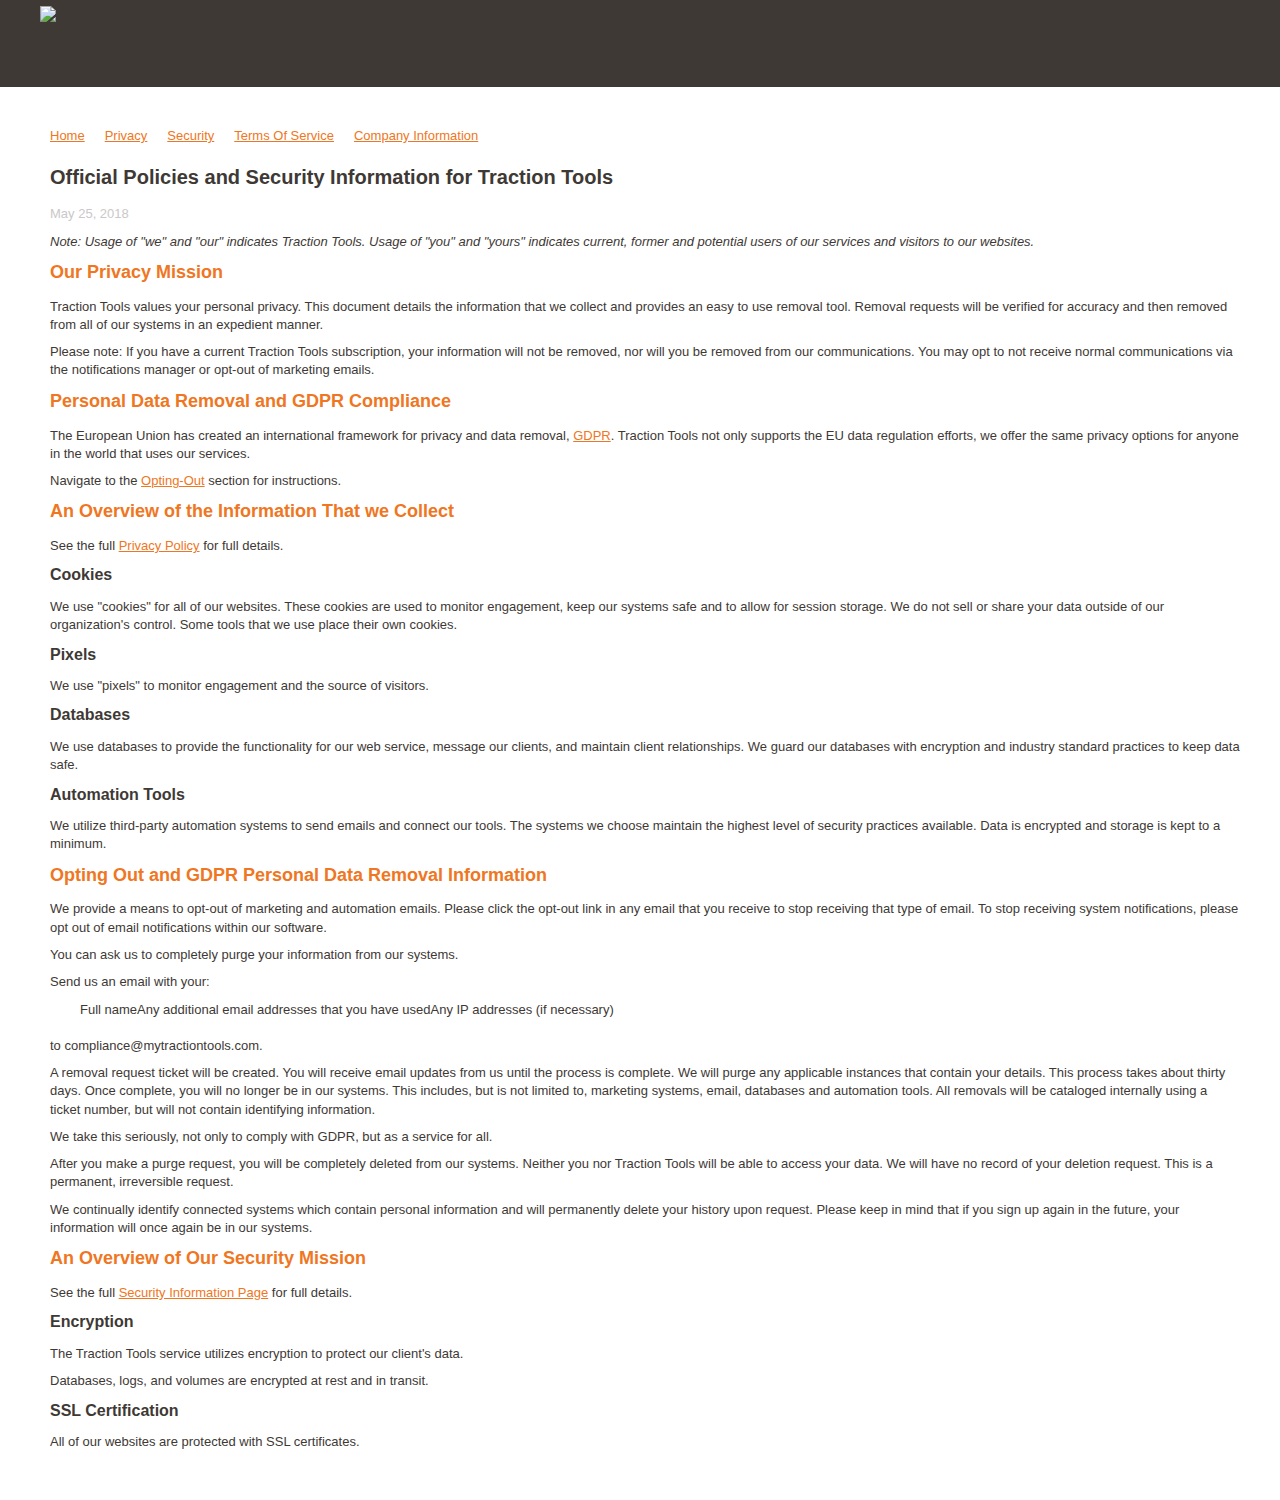
==== index.html @ 6afdb0c3 "Update index.html" ====
<!DOCTYPE html>
<html>
<head>
<meta http-equiv="content-type" content="text/html; charset=UTF-8">
<title>Home - Traction Tools Compliance and Security Information</title>
<link type="text/css" rel="stylesheet" href="/css/styles.css">
</head>
<body>
<div id="top_nav"><img src="/images/traction_tools_logo.png"></div>
<div id="container">
<ul id="top_links">
<li><a href="/">Home</a></li>
<li><a href="/privacy/">Privacy</a></li>
<li><a href="/security/">Security</a></li>
<li><a href="/terms-of-service/">Terms Of Service</a></li>
<li><a href="/company-information/">Company Information</a></li>
</ul>
<h1>Official Policies and Security Information for Traction Tools</h1>
<p class="timestamp">May 25, 2018</p>
<p class="note">Note: Usage of "we" and "our" indicates Traction Tools. Usage of "you" and "yours" indicates current, former and potential users of our services and visitors to our websites. </p>
<h2>Our Privacy Mission</h2>
<p>Traction Tools values your personal privacy. This document details the information that we collect and provides an easy to use removal tool. Removal requests will be verified for accuracy and then removed from all of our systems in an expedient manner.</p><p>Please note: If you have a current Traction Tools subscription, your information will not be removed, nor will you be removed from our communications. You may opt to not receive normal communications via the notifications manager or opt-out of marketing emails.</p>
<h2>Personal Data Removal and GDPR Compliance</h2>
<p>The European Union has created an international framework for privacy and data removal, <a href="https://www.google.com/url?q=https://ec.europa.eu/commission/priorities/justice-and-fundamental-rights/data-protection/2018-reform-eu-data-protection-rules_en&sa=D&ust=1527276572361000&usg=AFQjCNFVT3lu9X3oRnA5ymGhKpw7QJFwhw" target="_blank">GDPR</a>. Traction Tools not only supports the EU data regulation efforts, we offer the same privacy options for anyone in the world that uses our services.</p>
<p>Navigate to the <a href="#optout">Opting-Out</a> section for instructions.</p>
<h2>An Overview of the Information That we Collect</h2>
<p>See the full <a href="/privacy/">Privacy Policy</a> for full details.</p>
<h3>Cookies</h3>
<p>We use "cookies" for all of our websites. These cookies are used to monitor engagement, keep our systems safe and to allow for session storage. We do not sell or share your data outside of our organization's control. Some tools that we use place their own cookies.</p>
<h3>Pixels</h3>
<p>We use "pixels" to monitor engagement and the source of visitors.</p>
<h3>Databases</h3>
<p>We use databases to provide the functionality for our web service, message our clients, and maintain client relationships. We guard our databases with encryption and industry standard practices to keep data safe.</p>
<h3>Automation Tools</h3>
<p>We utilize third-party automation systems to send emails and connect our tools. The systems we choose maintain the highest level of security practices available. Data is encrypted and storage is kept to a minimum.</p>
<h2><a name="optout"></a>Opting Out and GDPR Personal Data Removal Information</h2>
<p>We provide a means to opt-out of marketing and automation emails. Please click the opt-out link in any email that you receive to stop receiving that type of email. To stop receiving system notifications, please opt out of email notifications within our software.</p>
<p>You can ask us to completely purge your information from our systems.</p>
<p>Send us an email with your:</p>
<ol>
<li>Full name</li>
<li>Any additional email addresses that you have used</li>
<li>Any IP addresses (if necessary)</li>
</ol>
<p>to compliance@mytractiontools.com.</p>
<p>A removal request ticket will be created. You will receive email updates from us until the process is complete. We will purge any applicable instances that contain your details. This process takes about thirty days. Once complete, you will no longer be in our systems. This includes, but is not limited to, marketing systems, email, databases and automation tools. All removals will be cataloged internally using a ticket number, but will not contain identifying information.</p>
<p>We take this seriously, not only to comply with GDPR, but as a service for all.</p>
<p>After you make a purge request, you will be completely deleted from our systems. Neither you nor Traction Tools will be able to access your data. We will have no record of your deletion request. This is a permanent, irreversible request.</p>
<p>We continually identify connected systems which contain personal information and will permanently delete your history upon request. Please keep in mind that if you sign up again in the future, your information will once again be in our systems.</p>
<h2>An Overview of Our Security Mission</h2>
<p>See the full <a href="/security/">Security Information Page</a> for full details.</p>
<h3>Encryption</h3>
<p>The Traction Tools service utilizes encryption to protect our client's data.</p>
<p>Databases, logs, and volumes are encrypted at rest and in transit.</p>
<h3>SSL Certification</h3>
<p>All of our websites are protected with SSL certificates.<p>
<p></p>
<p></p>
<p></p>
<p></p>
<p></p>
<p></p>
<p></p>
<p></p>
<p></p>
<p></p>
</div>
</body>
</html>
---- css/styles.css ----
* { padding: 0; margin: 0; border: 0; font-family: arial,helvetica, sans-serif;}
#container {float: left; padding:40px 40px 40px 50px; width: auto; max-width:100%; margin: 0 auto 0 auto;}
#top_nav {float: left; height:75px; width: 100%; margin: 0 auto 0 auto; padding:6px 6px 6px 40px; background-color: #3E3935;}
#top_links {font-size: 13px;float: left; width:100%;list-style: none;margin: 0 auto 0 auto; padding:0 0 1.4em 0; line-height: 1.4em;}
#top_links li {float: left;margin:0 20px 0 0;}
ol {color:#3E3935;font-size: 13px;float: left; width:100%;list-style: none;margin: 0 auto 0 30px; padding:0 0 1.4em 0; line-height: 1.4em;}
ol li {float: left;}
p {color:#3E3935; font-size: 13px; line-height: 1.4em;margin: 0 0 .7em 0;}
p.timestamp {color: #CAC8C8;}
p.note {font-style: italic;}
a {color: #EF7622;display: inline-block;}
a:hover {color:#3E3935;}
h1 {color:#3E3935;font-size: 20px; font-weight:bold;line-height: 1.4em; margin: 0 0 .7em 0;}
h2 {color:#EF7622; font-size: 18px; font-weight:bold;line-height: 1.4em;margin: 0 0 .7em 0;}
h3 {color:#3E3935; font-size: 16px; font-weight:bold;line-height: 1.4em;margin: 0 0 .7em 0;}
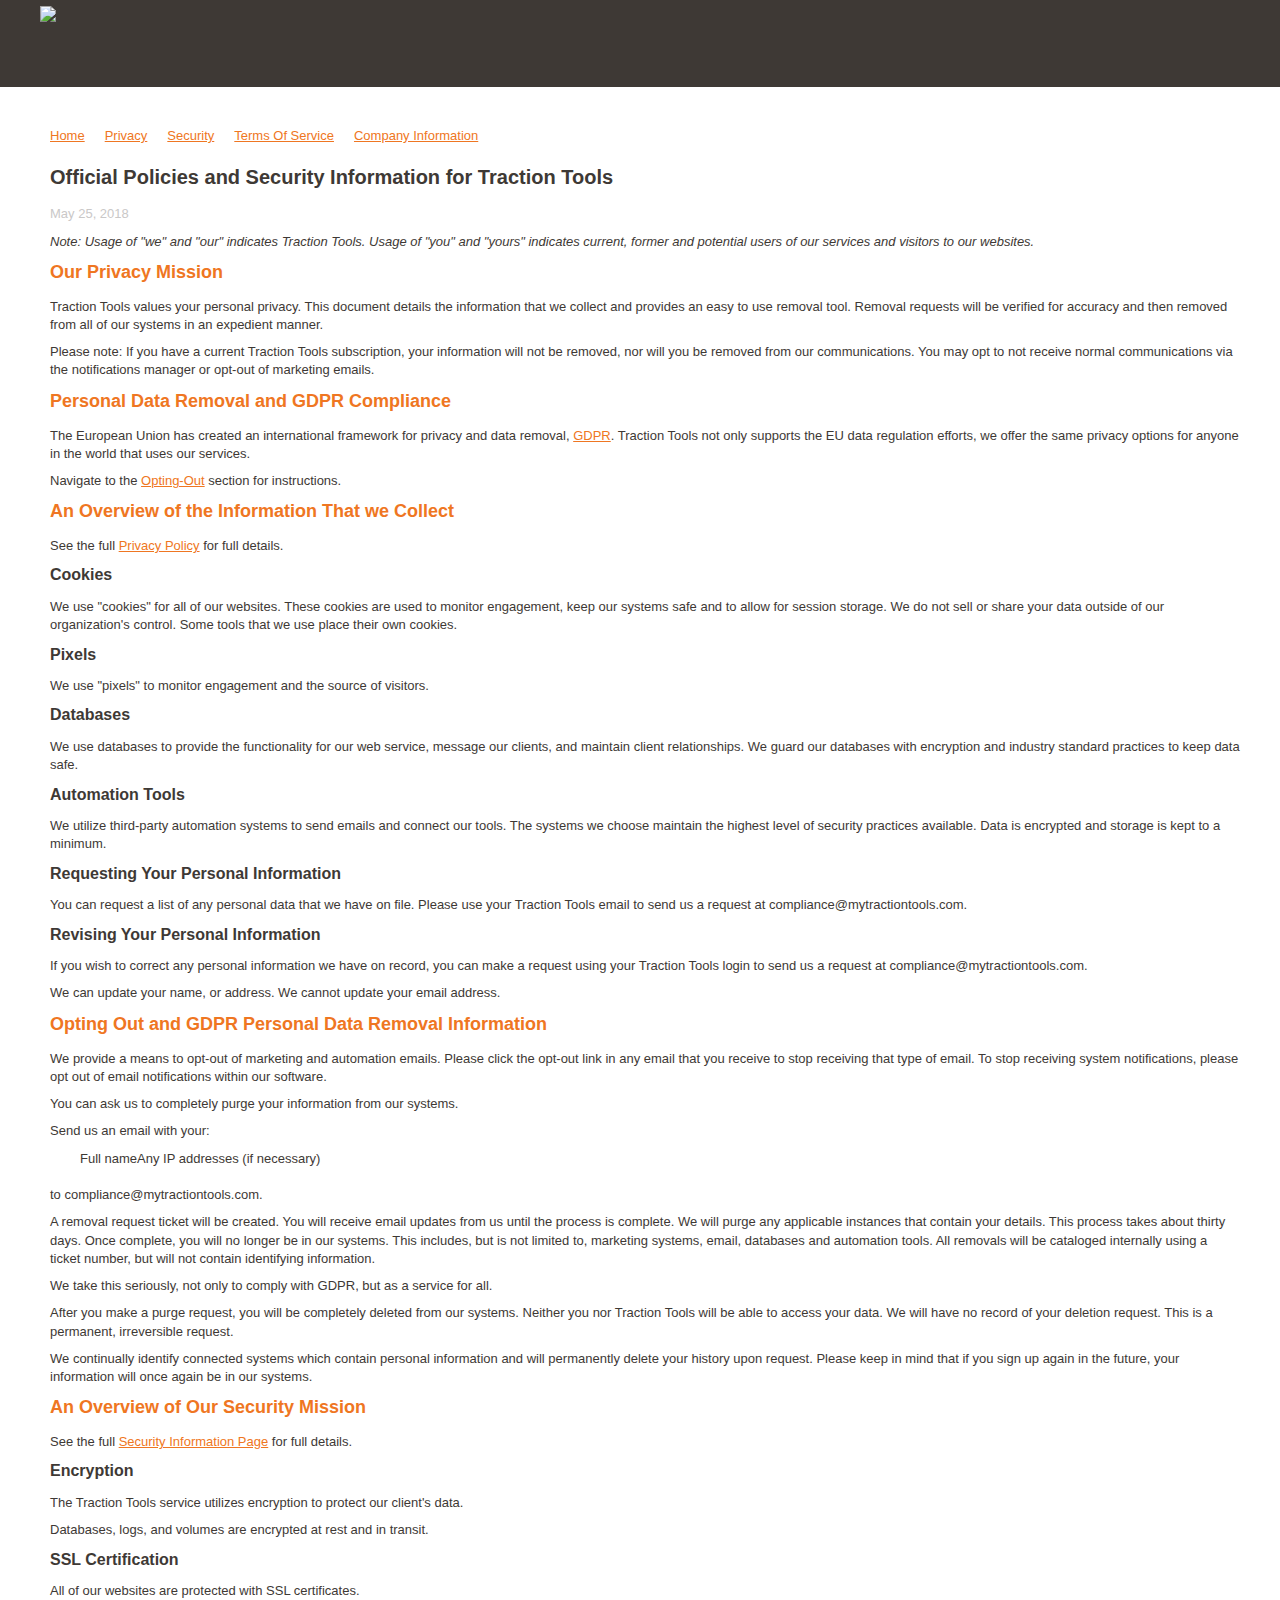
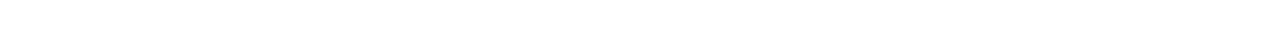
==== commit 28480db0: "Update index.html" ====
--- a/index.html
+++ b/index.html
@@ -21,7 +21,7 @@
 <h2>Our Privacy Mission</h2>
 <p>Traction Tools values your personal privacy. This document details the information that we collect and provides an easy to use removal tool. Removal requests will be verified for accuracy and then removed from all of our systems in an expedient manner.</p><p>Please note: If you have a current Traction Tools subscription, your information will not be removed, nor will you be removed from our communications. You may opt to not receive normal communications via the notifications manager or opt-out of marketing emails.</p>
 <h2>Personal Data Removal and GDPR Compliance</h2>
-<p>The European Union has created an international framework for privacy and data removal, <a href="https://www.google.com/url?q=https://ec.europa.eu/commission/priorities/justice-and-fundamental-rights/data-protection/2018-reform-eu-data-protection-rules_en&sa=D&ust=1527276572361000&usg=AFQjCNFVT3lu9X3oRnA5ymGhKpw7QJFwhw" target="_blank">GDPR</a>. Traction Tools not only supports the EU data regulation efforts, we offer the same privacy options for anyone in the world that uses our services.</p>
+<p>The European Union has created an international framework for privacy and data removal, <a href="https://ec.europa.eu/commission/priorities/justice-and-fundamental-rights/data-protection/2018-reform-eu-data-protection-rules_en&sa=D&ust=1527276572361000&usg=AFQjCNFVT3lu9X3oRnA5ymGhKpw7QJFwhw" target="_blank">GDPR</a>. Traction Tools not only supports the EU data regulation efforts, we offer the same privacy options for anyone in the world that uses our services.</p>
 <p>Navigate to the <a href="#optout">Opting-Out</a> section for instructions.</p>
 <h2>An Overview of the Information That we Collect</h2>
 <p>See the full <a href="/privacy/">Privacy Policy</a> for full details.</p>
@@ -33,13 +33,17 @@
 <p>We use databases to provide the functionality for our web service, message our clients, and maintain client relationships. We guard our databases with encryption and industry standard practices to keep data safe.</p>
 <h3>Automation Tools</h3>
 <p>We utilize third-party automation systems to send emails and connect our tools. The systems we choose maintain the highest level of security practices available. Data is encrypted and storage is kept to a minimum.</p>
+<h3>Requesting Your Personal Information</h3>
+<p>You can request a list of any personal data that we have on file. Please use your Traction Tools email to send us a request at compliance@mytractiontools.com.</p>
+<h3>Revising Your Personal Information</h3>
+<p>If you wish to correct any personal information we have on record, you can make a request using your Traction Tools login to send us a request at compliance@mytractiontools.com.</p>
+<p>We can update your name, or address. We cannot update your email address.</p>
 <h2><a name="optout"></a>Opting Out and GDPR Personal Data Removal Information</h2>
 <p>We provide a means to opt-out of marketing and automation emails. Please click the opt-out link in any email that you receive to stop receiving that type of email. To stop receiving system notifications, please opt out of email notifications within our software.</p>
 <p>You can ask us to completely purge your information from our systems.</p>
 <p>Send us an email with your:</p>
 <ol>
 <li>Full name</li>
-<li>Any additional email addresses that you have used</li>
 <li>Any IP addresses (if necessary)</li>
 </ol>
 <p>to compliance@mytractiontools.com.</p>
@@ -64,6 +68,16 @@
 <p></p>
 <p></p>
 <p></p>
+<p></p>
+<p></p>
+<p></p>
+<p></p>
+<p></p>
+<p></p>
+<p></p>
+<p></p>
+<p></p>
+<p></p>
 </div>
 </body>
 </html>
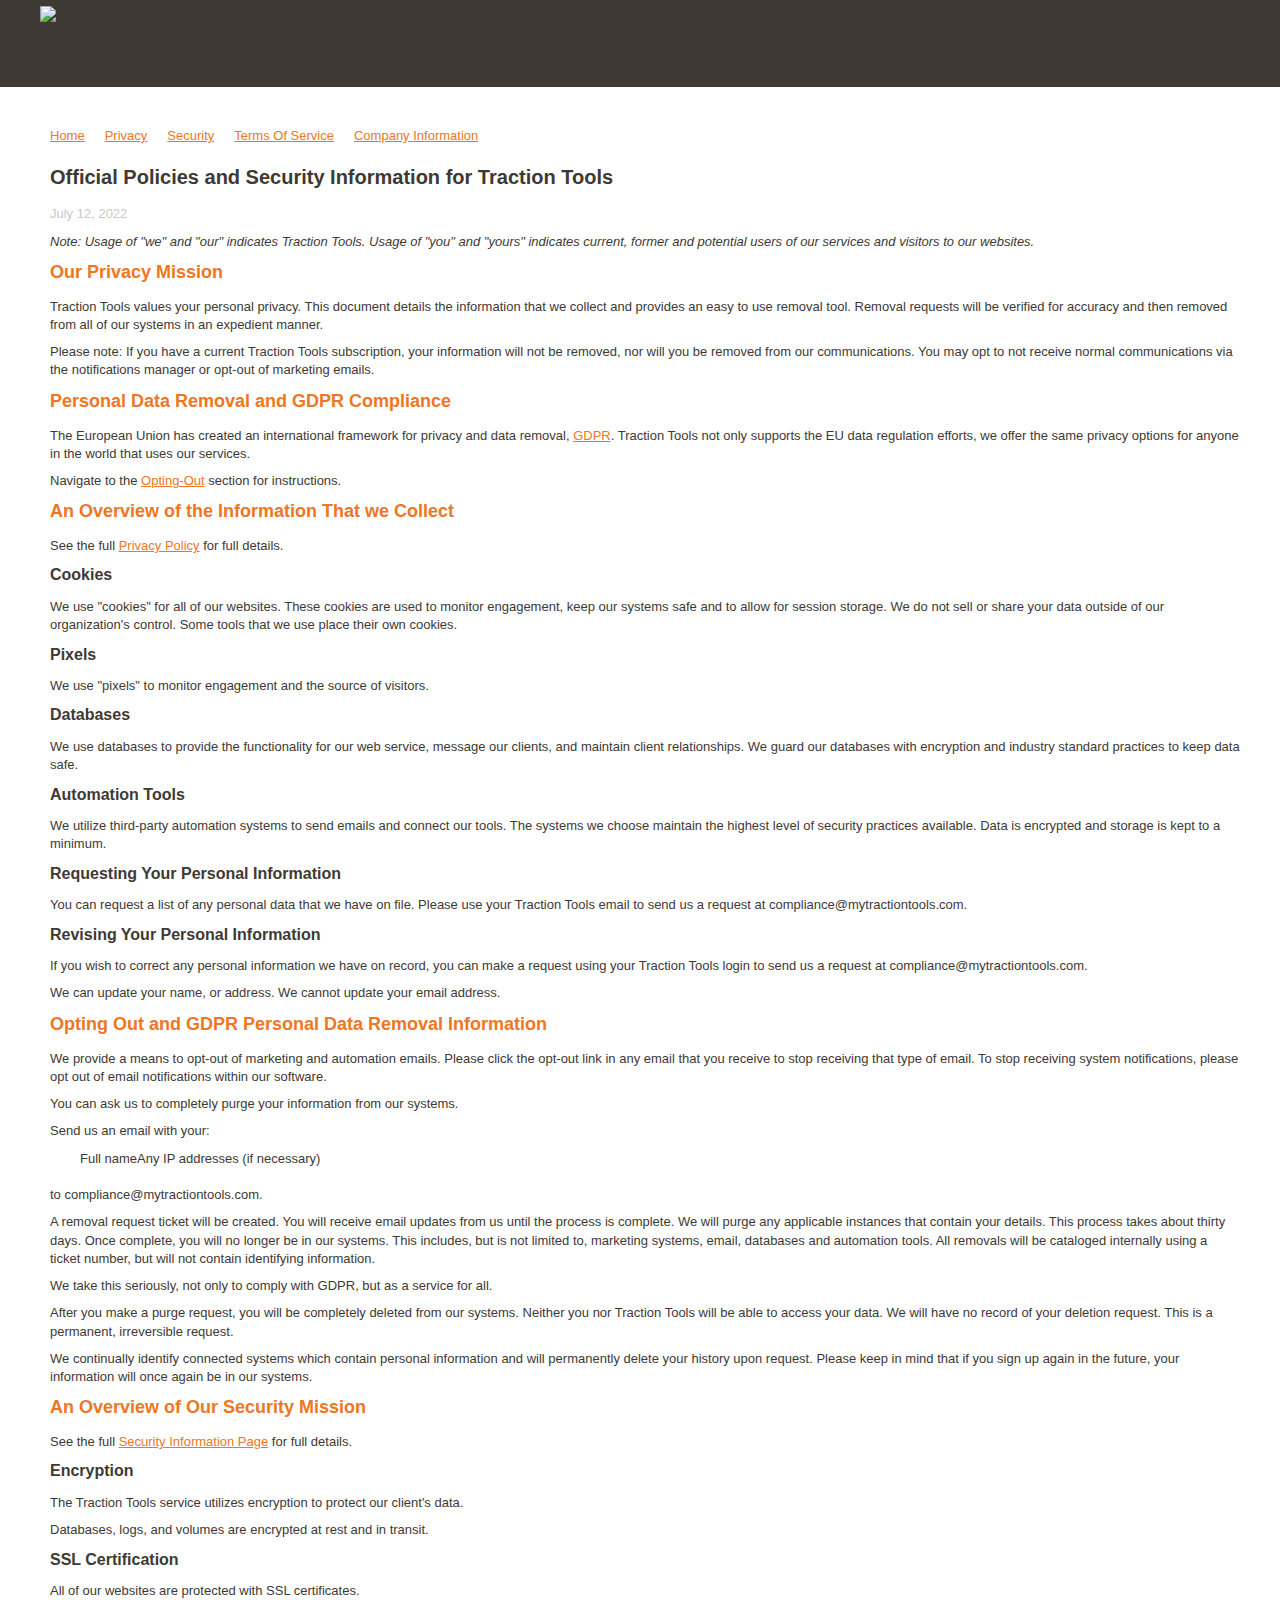
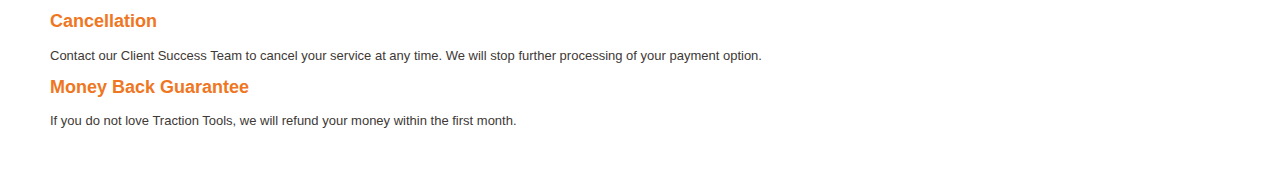
==== commit 3c462b1e: "Update index.html" ====
--- a/index.html
+++ b/index.html
@@ -16,7 +16,7 @@
 <li><a href="/company-information/">Company Information</a></li>
 </ul>
 <h1>Official Policies and Security Information for Traction Tools</h1>
-<p class="timestamp">May 25, 2018</p>
+<p class="timestamp">July 12, 2022</p>
 <p class="note">Note: Usage of "we" and "our" indicates Traction Tools. Usage of "you" and "yours" indicates current, former and potential users of our services and visitors to our websites. </p>
 <h2>Our Privacy Mission</h2>
 <p>Traction Tools values your personal privacy. This document details the information that we collect and provides an easy to use removal tool. Removal requests will be verified for accuracy and then removed from all of our systems in an expedient manner.</p><p>Please note: If you have a current Traction Tools subscription, your information will not be removed, nor will you be removed from our communications. You may opt to not receive normal communications via the notifications manager or opt-out of marketing emails.</p>
@@ -58,10 +58,10 @@
 <p>Databases, logs, and volumes are encrypted at rest and in transit.</p>
 <h3>SSL Certification</h3>
 <p>All of our websites are protected with SSL certificates.<p>
-<p></p>
-<p></p>
-<p></p>
-<p></p>
+<h2>Cancellation</h2>
+<p>Contact our Client Success Team to cancel your service at any time. We will stop further processing of your payment option.</p>
+<h2>Money Back Guarantee</h2>
+<p>If you do not love Traction Tools, we will refund your money within the first month.</p>
 <p></p>
 <p></p>
 <p></p>
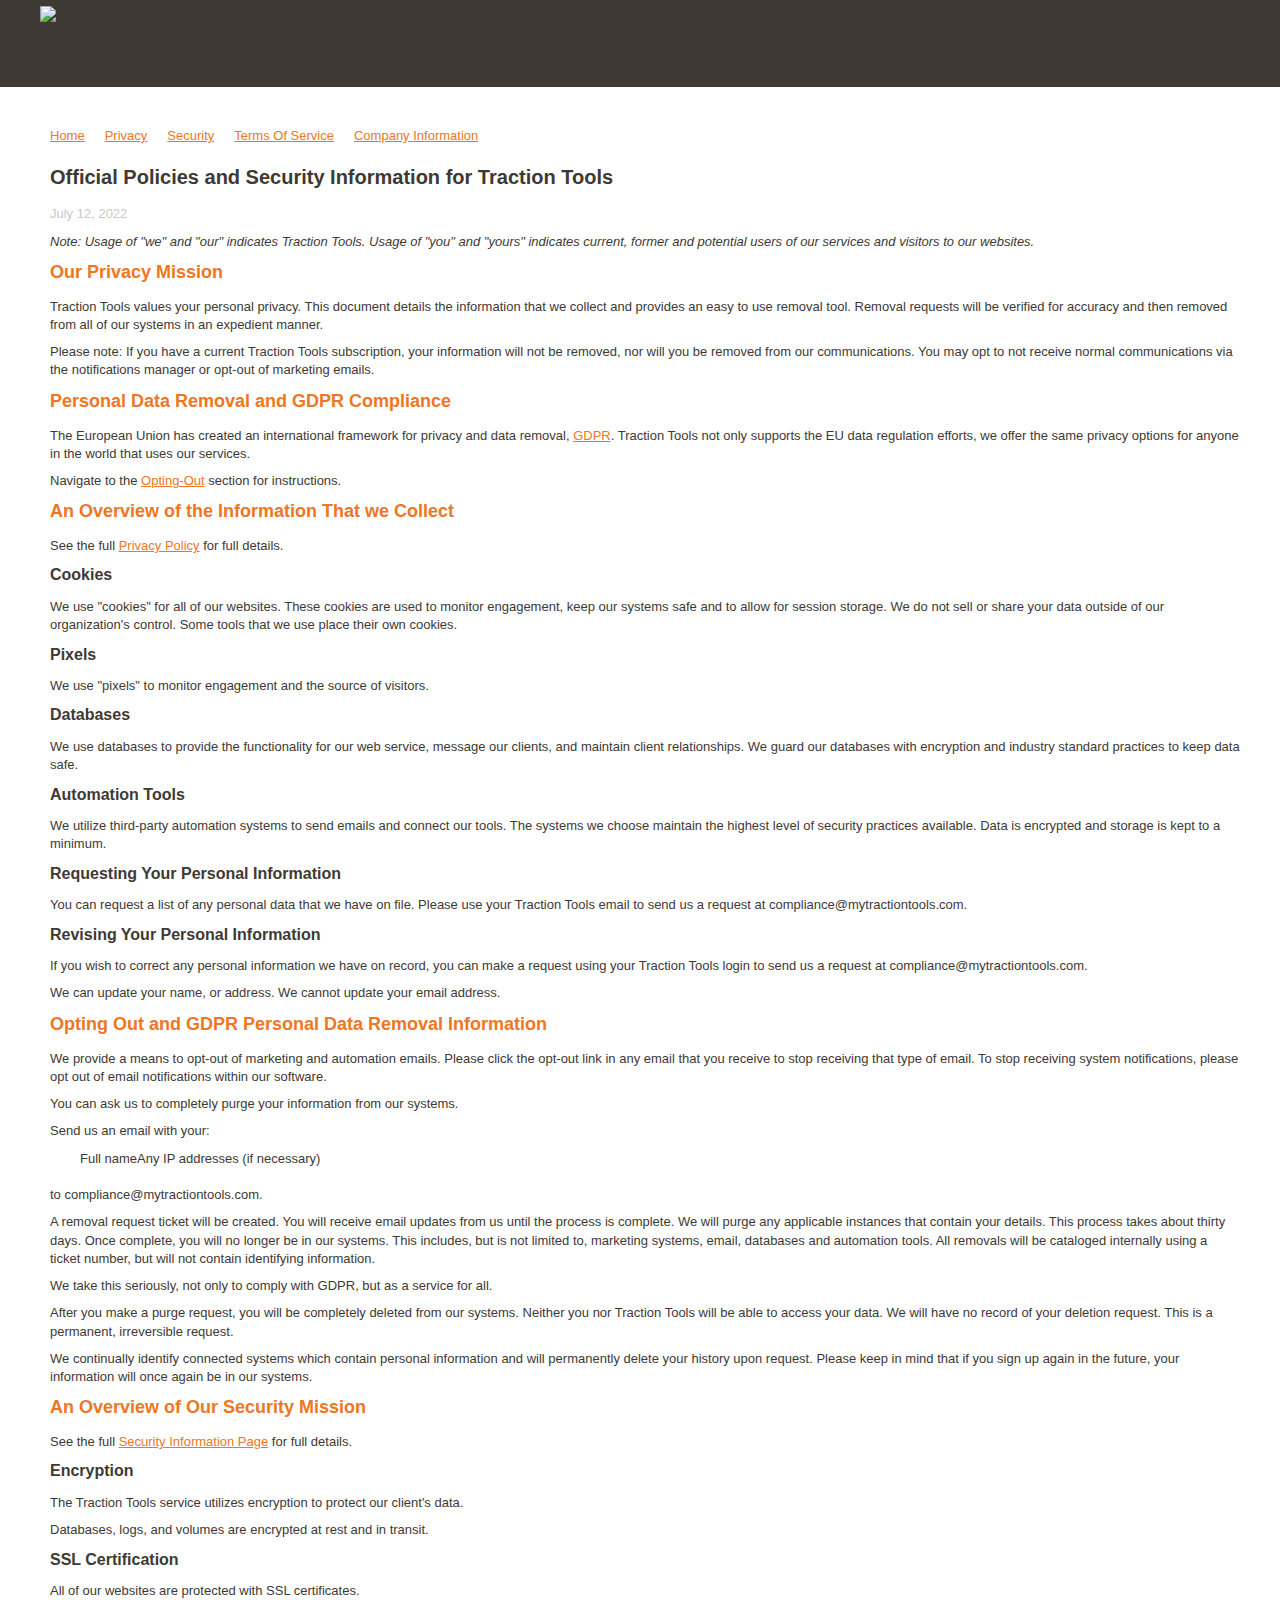
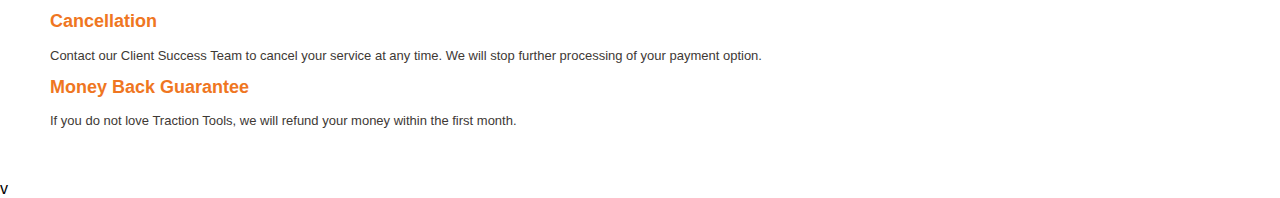
==== commit 5d00ba87: "Update index.html" ====
--- a/index.html
+++ b/index.html
@@ -78,6 +78,6 @@
 <p></p>
 <p></p>
 <p></p>
-</div>
+</div>v
 </body>
 </html>
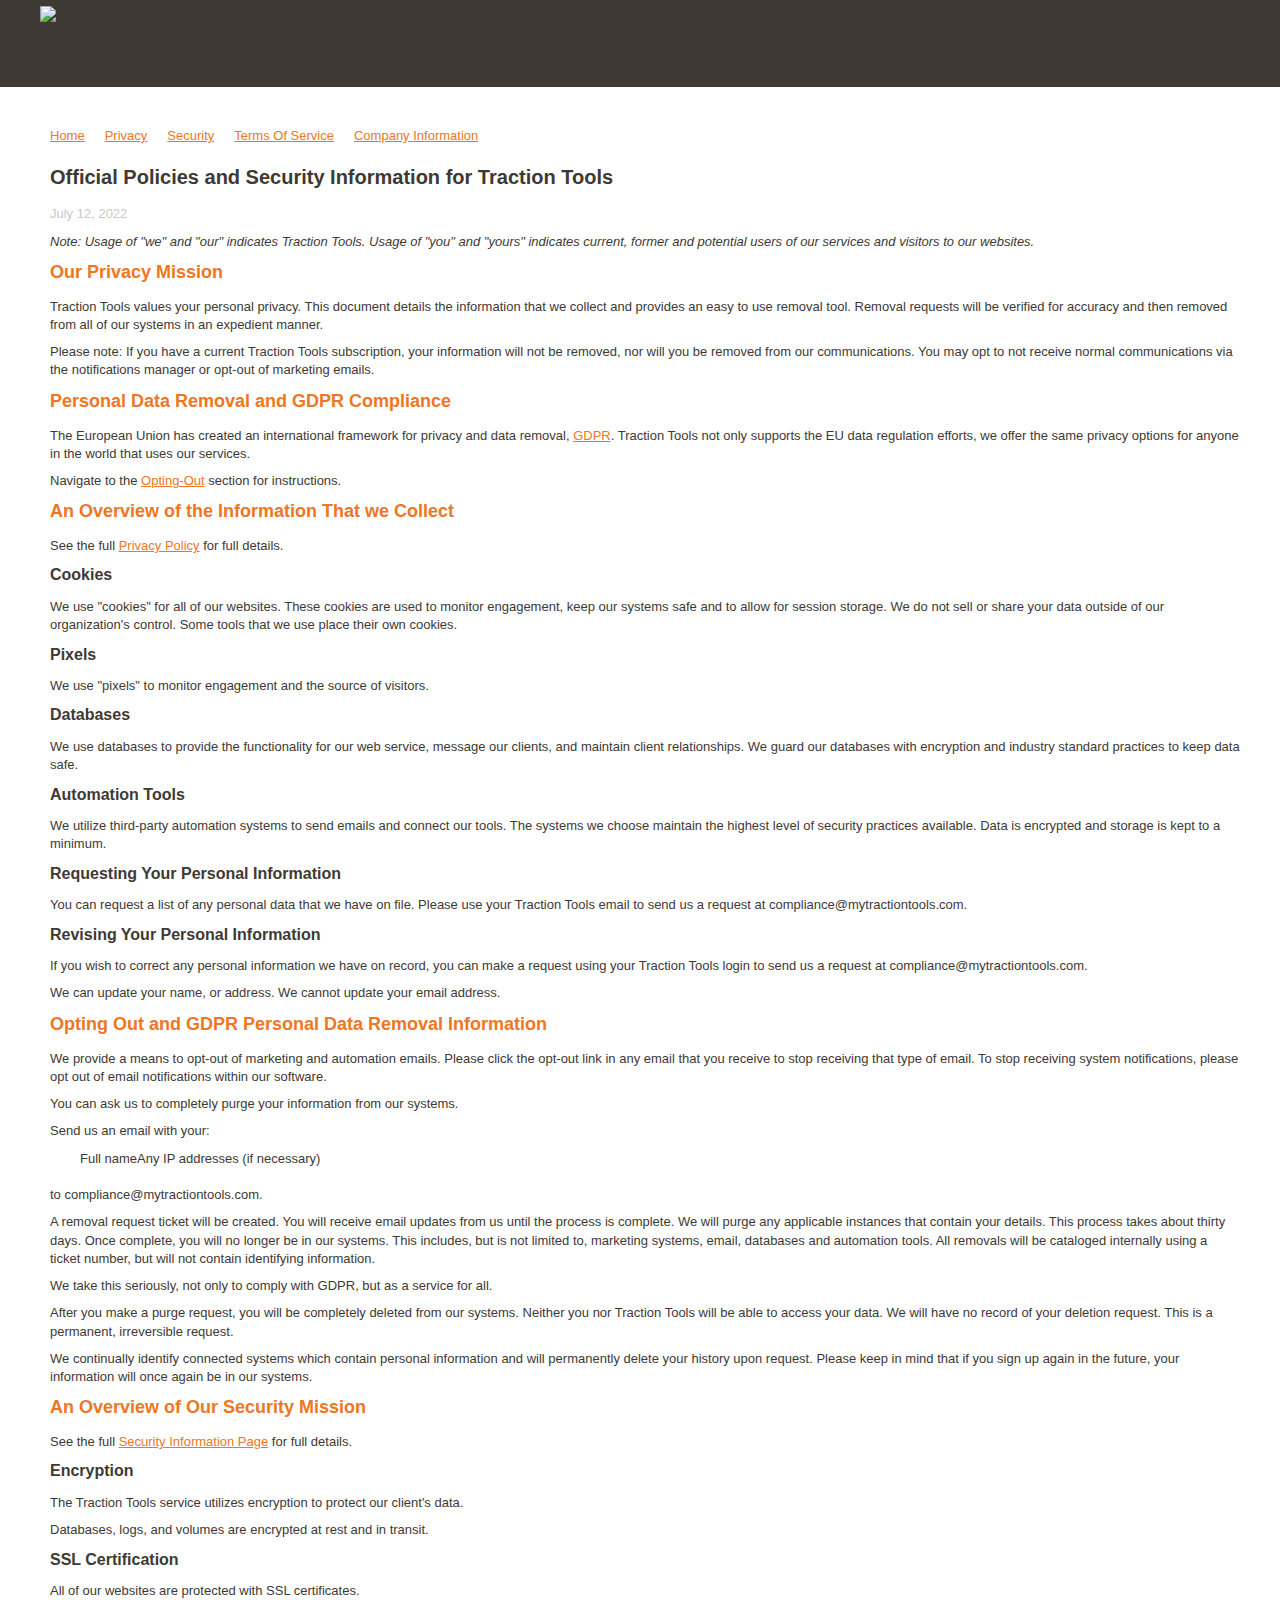
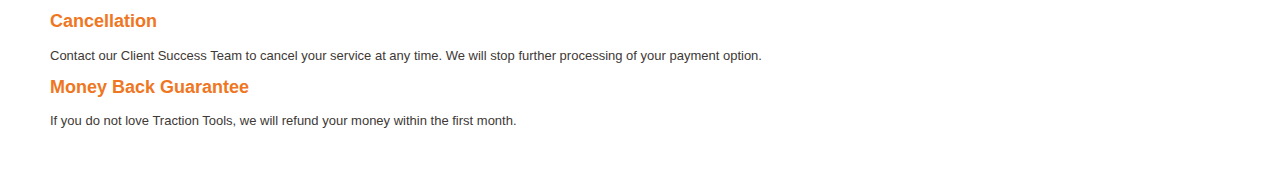
==== commit 36e4c3cc: "Update index.html" ====
--- a/index.html
+++ b/index.html
@@ -78,6 +78,6 @@
 <p></p>
 <p></p>
 <p></p>
-</div>v
+</div>
 </body>
 </html>
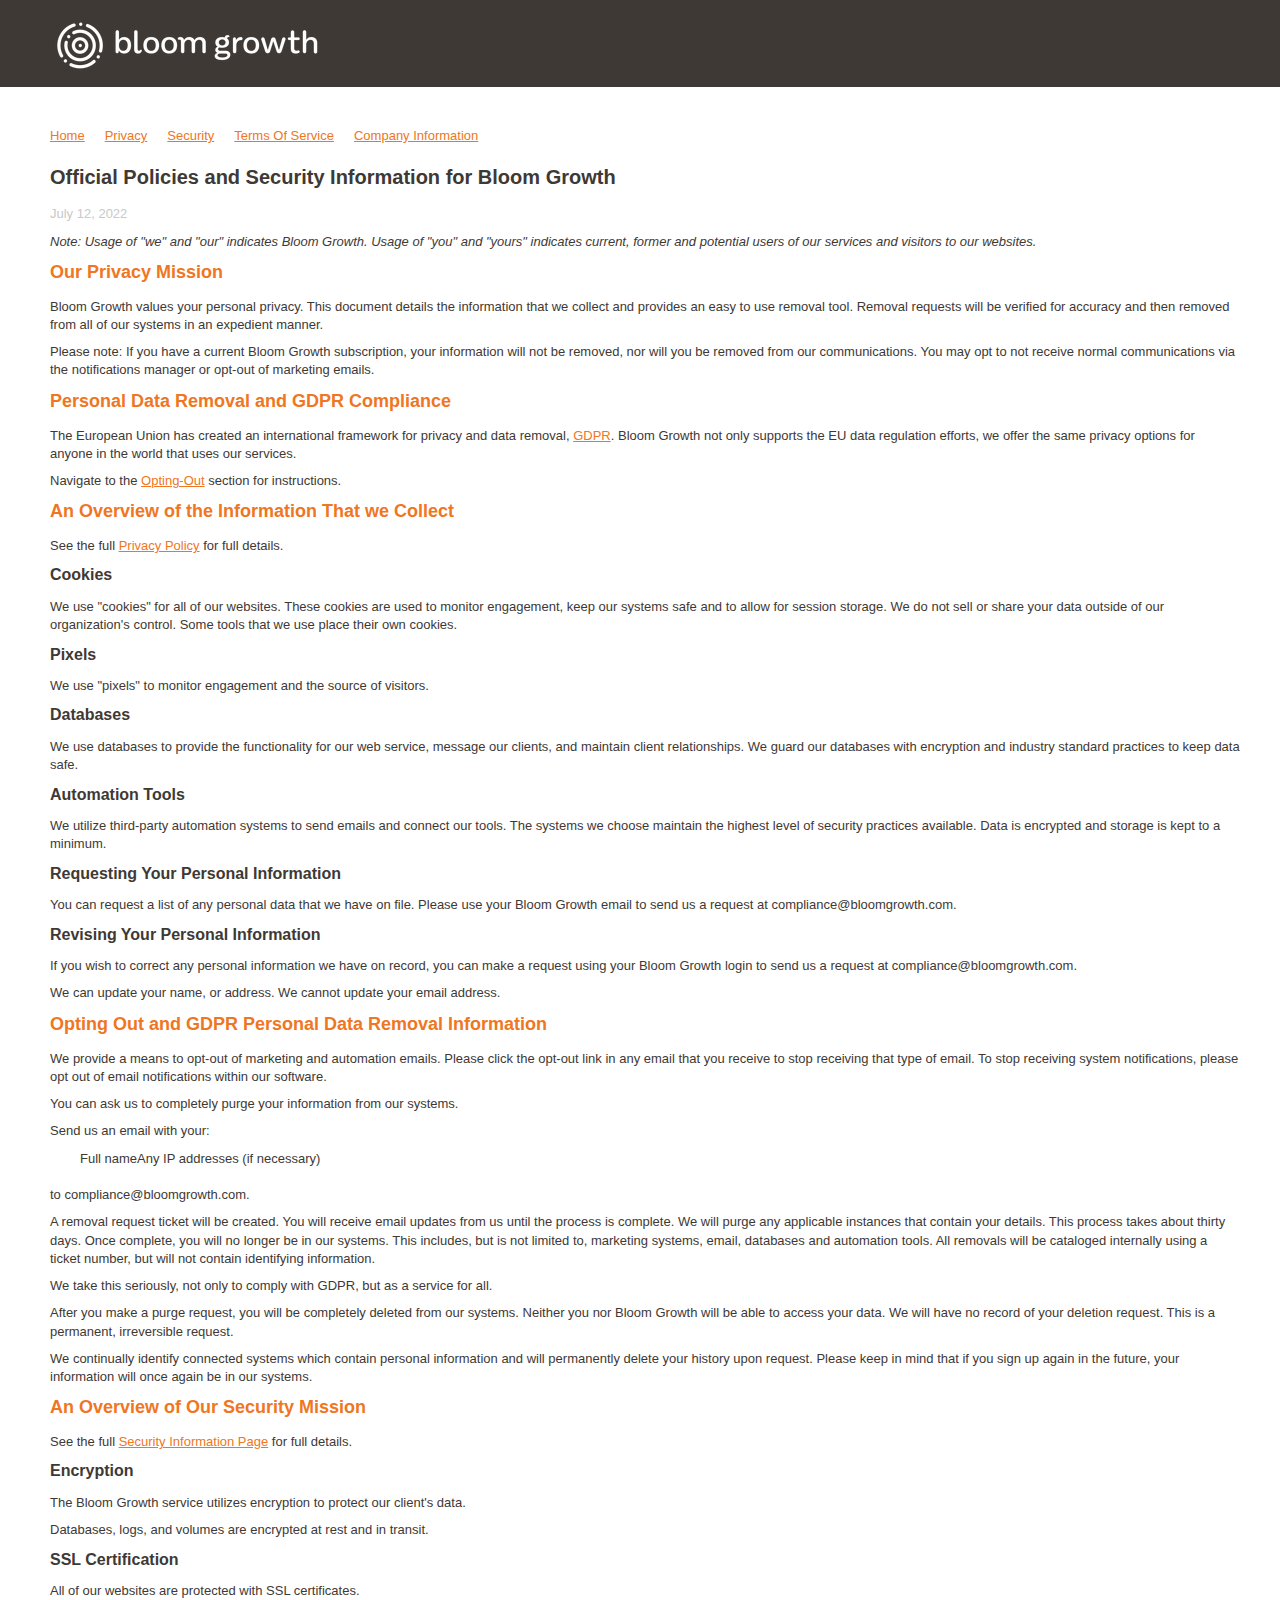
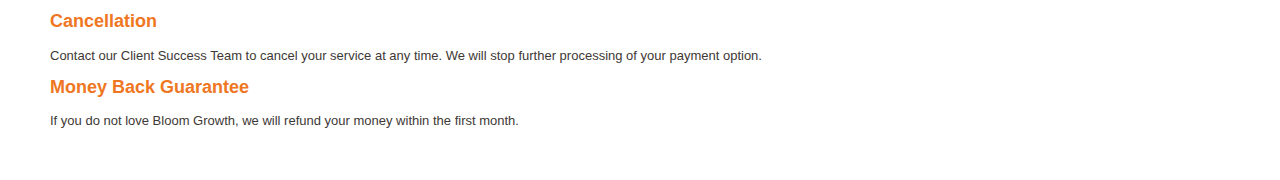
==== commit 2a770aba: "Update index.html" ====
--- a/index.html
+++ b/index.html
@@ -2,11 +2,11 @@
 <html>
 <head>
 <meta http-equiv="content-type" content="text/html; charset=UTF-8">
-<title>Home - Traction Tools Compliance and Security Information</title>
+<title>Home - Bloom Growth Compliance and Security Information</title>
 <link type="text/css" rel="stylesheet" href="/css/styles.css">
 </head>
 <body>
-<div id="top_nav"><img src="/images/traction_tools_logo.png"></div>
+<div id="top_nav"><img src="/images/bloom-growth-logo-white-main-logo.png"></div>
 <div id="container">
 <ul id="top_links">
 <li><a href="/">Home</a></li>
@@ -15,13 +15,13 @@
 <li><a href="/terms-of-service/">Terms Of Service</a></li>
 <li><a href="/company-information/">Company Information</a></li>
 </ul>
-<h1>Official Policies and Security Information for Traction Tools</h1>
+<h1>Official Policies and Security Information for Bloom Growth</h1>
 <p class="timestamp">July 12, 2022</p>
-<p class="note">Note: Usage of "we" and "our" indicates Traction Tools. Usage of "you" and "yours" indicates current, former and potential users of our services and visitors to our websites. </p>
+<p class="note">Note: Usage of "we" and "our" indicates Bloom Growth. Usage of "you" and "yours" indicates current, former and potential users of our services and visitors to our websites. </p>
 <h2>Our Privacy Mission</h2>
-<p>Traction Tools values your personal privacy. This document details the information that we collect and provides an easy to use removal tool. Removal requests will be verified for accuracy and then removed from all of our systems in an expedient manner.</p><p>Please note: If you have a current Traction Tools subscription, your information will not be removed, nor will you be removed from our communications. You may opt to not receive normal communications via the notifications manager or opt-out of marketing emails.</p>
+<p>Bloom Growth values your personal privacy. This document details the information that we collect and provides an easy to use removal tool. Removal requests will be verified for accuracy and then removed from all of our systems in an expedient manner.</p><p>Please note: If you have a current Bloom Growth subscription, your information will not be removed, nor will you be removed from our communications. You may opt to not receive normal communications via the notifications manager or opt-out of marketing emails.</p>
 <h2>Personal Data Removal and GDPR Compliance</h2>
-<p>The European Union has created an international framework for privacy and data removal, <a href="https://ec.europa.eu/commission/priorities/justice-and-fundamental-rights/data-protection/2018-reform-eu-data-protection-rules_en&sa=D&ust=1527276572361000&usg=AFQjCNFVT3lu9X3oRnA5ymGhKpw7QJFwhw" target="_blank">GDPR</a>. Traction Tools not only supports the EU data regulation efforts, we offer the same privacy options for anyone in the world that uses our services.</p>
+<p>The European Union has created an international framework for privacy and data removal, <a href="https://ec.europa.eu/commission/priorities/justice-and-fundamental-rights/data-protection/2018-reform-eu-data-protection-rules_en&sa=D&ust=1527276572361000&usg=AFQjCNFVT3lu9X3oRnA5ymGhKpw7QJFwhw" target="_blank">GDPR</a>. Bloom Growth not only supports the EU data regulation efforts, we offer the same privacy options for anyone in the world that uses our services.</p>
 <p>Navigate to the <a href="#optout">Opting-Out</a> section for instructions.</p>
 <h2>An Overview of the Information That we Collect</h2>
 <p>See the full <a href="/privacy/">Privacy Policy</a> for full details.</p>
@@ -34,9 +34,9 @@
 <h3>Automation Tools</h3>
 <p>We utilize third-party automation systems to send emails and connect our tools. The systems we choose maintain the highest level of security practices available. Data is encrypted and storage is kept to a minimum.</p>
 <h3>Requesting Your Personal Information</h3>
-<p>You can request a list of any personal data that we have on file. Please use your Traction Tools email to send us a request at compliance@mytractiontools.com.</p>
+<p>You can request a list of any personal data that we have on file. Please use your Bloom Growth email to send us a request at compliance@bloomgrowth.com.</p>
 <h3>Revising Your Personal Information</h3>
-<p>If you wish to correct any personal information we have on record, you can make a request using your Traction Tools login to send us a request at compliance@mytractiontools.com.</p>
+<p>If you wish to correct any personal information we have on record, you can make a request using your Bloom Growth login to send us a request at compliance@bloomgrowth.com.</p>
 <p>We can update your name, or address. We cannot update your email address.</p>
 <h2><a name="optout"></a>Opting Out and GDPR Personal Data Removal Information</h2>
 <p>We provide a means to opt-out of marketing and automation emails. Please click the opt-out link in any email that you receive to stop receiving that type of email. To stop receiving system notifications, please opt out of email notifications within our software.</p>
@@ -46,22 +46,22 @@
 <li>Full name</li>
 <li>Any IP addresses (if necessary)</li>
 </ol>
-<p>to compliance@mytractiontools.com.</p>
+<p>to compliance@bloomgrowth.com.</p>
 <p>A removal request ticket will be created. You will receive email updates from us until the process is complete. We will purge any applicable instances that contain your details. This process takes about thirty days. Once complete, you will no longer be in our systems. This includes, but is not limited to, marketing systems, email, databases and automation tools. All removals will be cataloged internally using a ticket number, but will not contain identifying information.</p>
 <p>We take this seriously, not only to comply with GDPR, but as a service for all.</p>
-<p>After you make a purge request, you will be completely deleted from our systems. Neither you nor Traction Tools will be able to access your data. We will have no record of your deletion request. This is a permanent, irreversible request.</p>
+<p>After you make a purge request, you will be completely deleted from our systems. Neither you nor Bloom Growth will be able to access your data. We will have no record of your deletion request. This is a permanent, irreversible request.</p>
 <p>We continually identify connected systems which contain personal information and will permanently delete your history upon request. Please keep in mind that if you sign up again in the future, your information will once again be in our systems.</p>
 <h2>An Overview of Our Security Mission</h2>
 <p>See the full <a href="/security/">Security Information Page</a> for full details.</p>
 <h3>Encryption</h3>
-<p>The Traction Tools service utilizes encryption to protect our client's data.</p>
+<p>The Bloom Growth service utilizes encryption to protect our client's data.</p>
 <p>Databases, logs, and volumes are encrypted at rest and in transit.</p>
 <h3>SSL Certification</h3>
 <p>All of our websites are protected with SSL certificates.<p>
 <h2>Cancellation</h2>
 <p>Contact our Client Success Team to cancel your service at any time. We will stop further processing of your payment option.</p>
 <h2>Money Back Guarantee</h2>
-<p>If you do not love Traction Tools, we will refund your money within the first month.</p>
+<p>If you do not love Bloom Growth, we will refund your money within the first month.</p>
 <p></p>
 <p></p>
 <p></p>
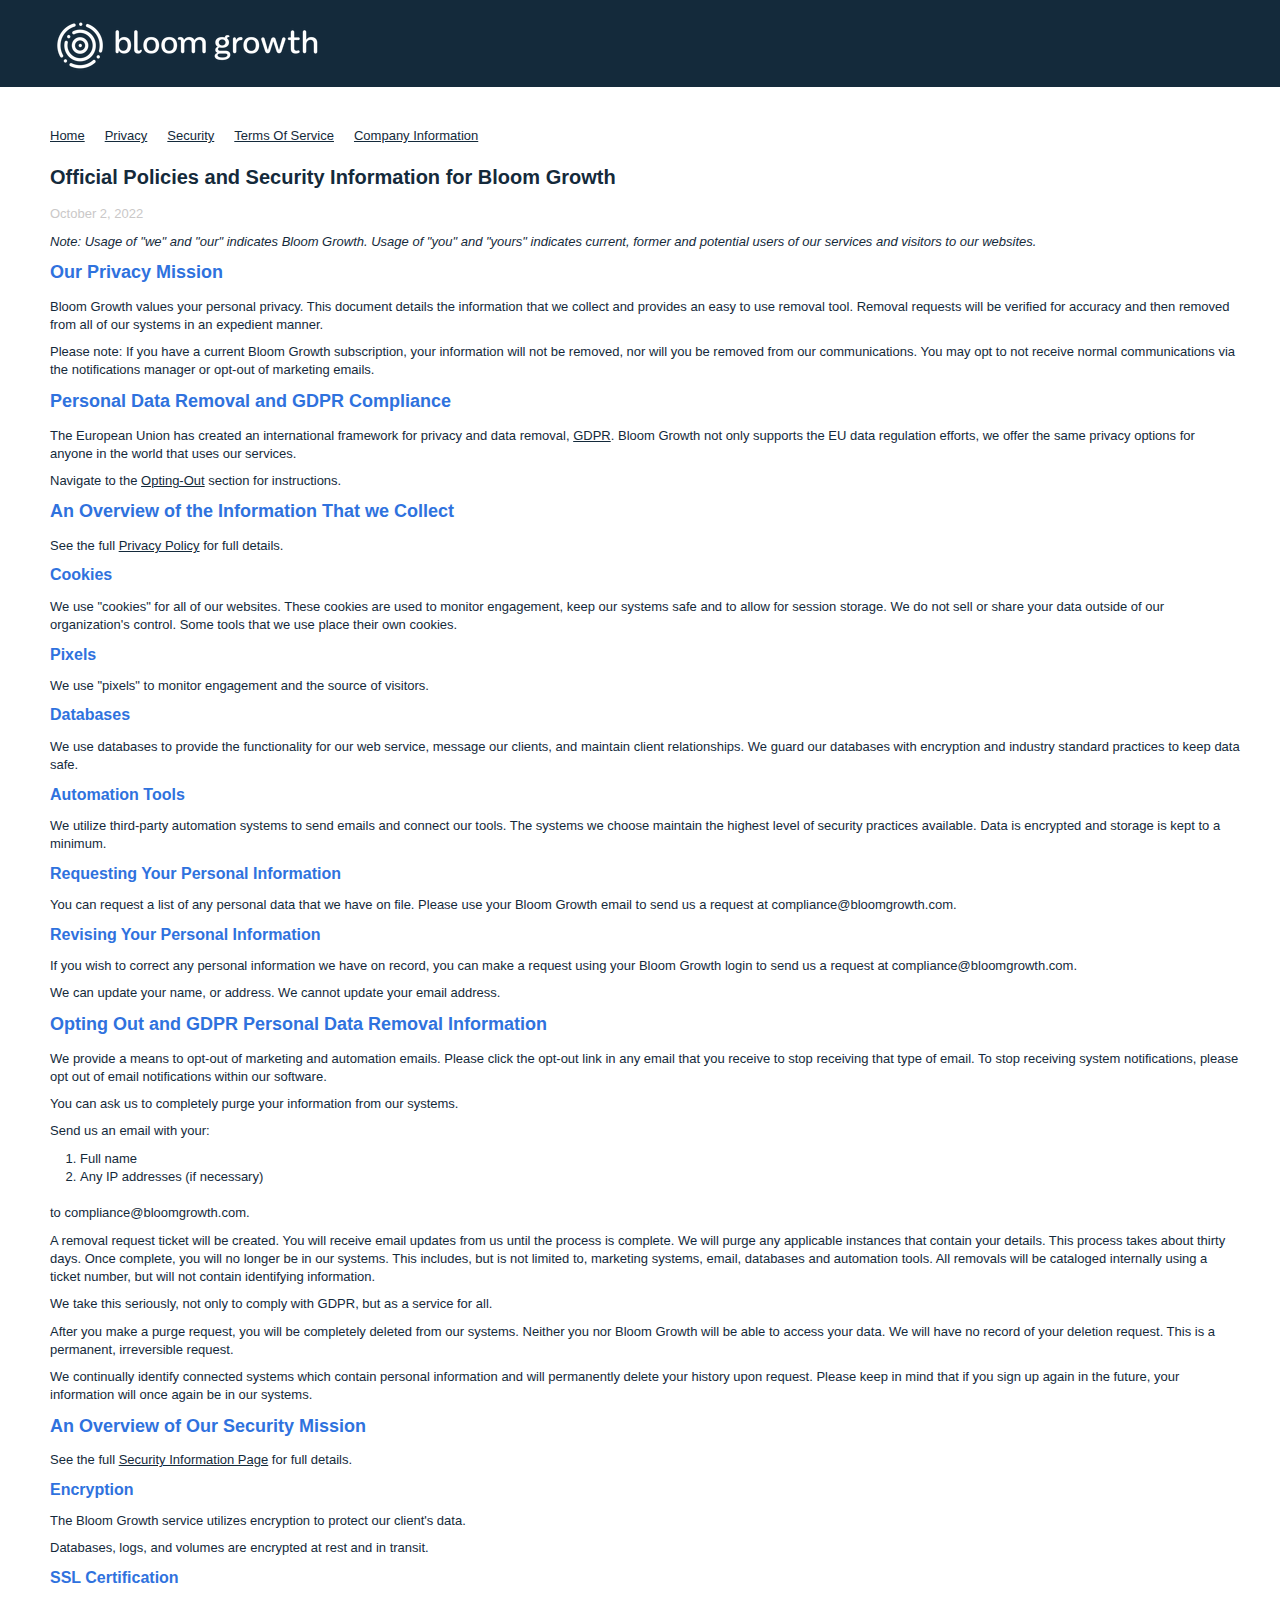
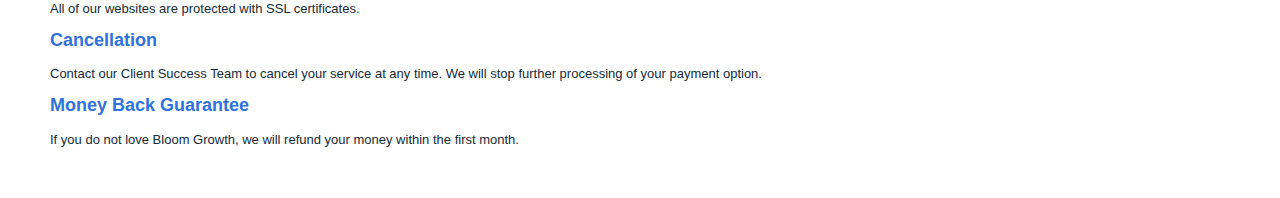
==== commit ba147b9d: "Update index.html" ====
--- a/index.html
+++ b/index.html
@@ -16,7 +16,7 @@
 <li><a href="/company-information/">Company Information</a></li>
 </ul>
 <h1>Official Policies and Security Information for Bloom Growth</h1>
-<p class="timestamp">July 12, 2022</p>
+<p class="timestamp">October 2, 2022</p>
 <p class="note">Note: Usage of "we" and "our" indicates Bloom Growth. Usage of "you" and "yours" indicates current, former and potential users of our services and visitors to our websites. </p>
 <h2>Our Privacy Mission</h2>
 <p>Bloom Growth values your personal privacy. This document details the information that we collect and provides an easy to use removal tool. Removal requests will be verified for accuracy and then removed from all of our systems in an expedient manner.</p><p>Please note: If you have a current Bloom Growth subscription, your information will not be removed, nor will you be removed from our communications. You may opt to not receive normal communications via the notifications manager or opt-out of marketing emails.</p>
--- a/css/styles.css
+++ b/css/styles.css
@@ -1,15 +1,15 @@
 * { padding: 0; margin: 0; border: 0; font-family: arial,helvetica, sans-serif;}
 #container {float: left; padding:40px 40px 40px 50px; width: auto; max-width:100%; margin: 0 auto 0 auto;}
-#top_nav {float: left; height:75px; width: 100%; margin: 0 auto 0 auto; padding:6px 6px 6px 40px; background-color: #3E3935;}
+#top_nav {float: left; height:75px; width: 100%; margin: 0 auto 0 auto; padding:6px 6px 6px 40px; background-color: #142a3b;}
 #top_links {font-size: 13px;float: left; width:100%;list-style: none;margin: 0 auto 0 auto; padding:0 0 1.4em 0; line-height: 1.4em;}
 #top_links li {float: left;margin:0 20px 0 0;}
-ol {color:#3E3935;font-size: 13px;float: left; width:100%;list-style: none;margin: 0 auto 0 30px; padding:0 0 1.4em 0; line-height: 1.4em;}
-ol li {float: left;}
-p {color:#3E3935; font-size: 13px; line-height: 1.4em;margin: 0 0 .7em 0;}
+ol {color:#142a3b;font-size: 13px; width:100%;list-style:decimal;margin: 0 auto 0 30px; padding:0 0 1.4em 0; line-height: 1.4em;}
+ol li {}
+p {color:#142a3b; font-size: 13px; line-height: 1.4em;margin: 0 0 .7em 0;}
 p.timestamp {color: #CAC8C8;}
 p.note {font-style: italic;}
-a {color: #EF7622;display: inline-block;}
-a:hover {color:#3E3935;}
-h1 {color:#3E3935;font-size: 20px; font-weight:bold;line-height: 1.4em; margin: 0 0 .7em 0;}
-h2 {color:#EF7622; font-size: 18px; font-weight:bold;line-height: 1.4em;margin: 0 0 .7em 0;}
-h3 {color:#3E3935; font-size: 16px; font-weight:bold;line-height: 1.4em;margin: 0 0 .7em 0;}
+a {color: #142a3b;display: inline-block;}
+a:hover {color:#00e1d8;}
+h1 {color:#142a3b;font-size: 20px; font-weight:bold;line-height: 1.4em; margin: 0 0 .7em 0;}
+h2 {color:#2F72DE; font-size: 18px; font-weight:bold;line-height: 1.4em;margin: 0 0 .7em 0;}
+h3 {color:#2F72DE; font-size: 16px; font-weight:bold;line-height: 1.4em;margin: 0 0 .7em 0;}
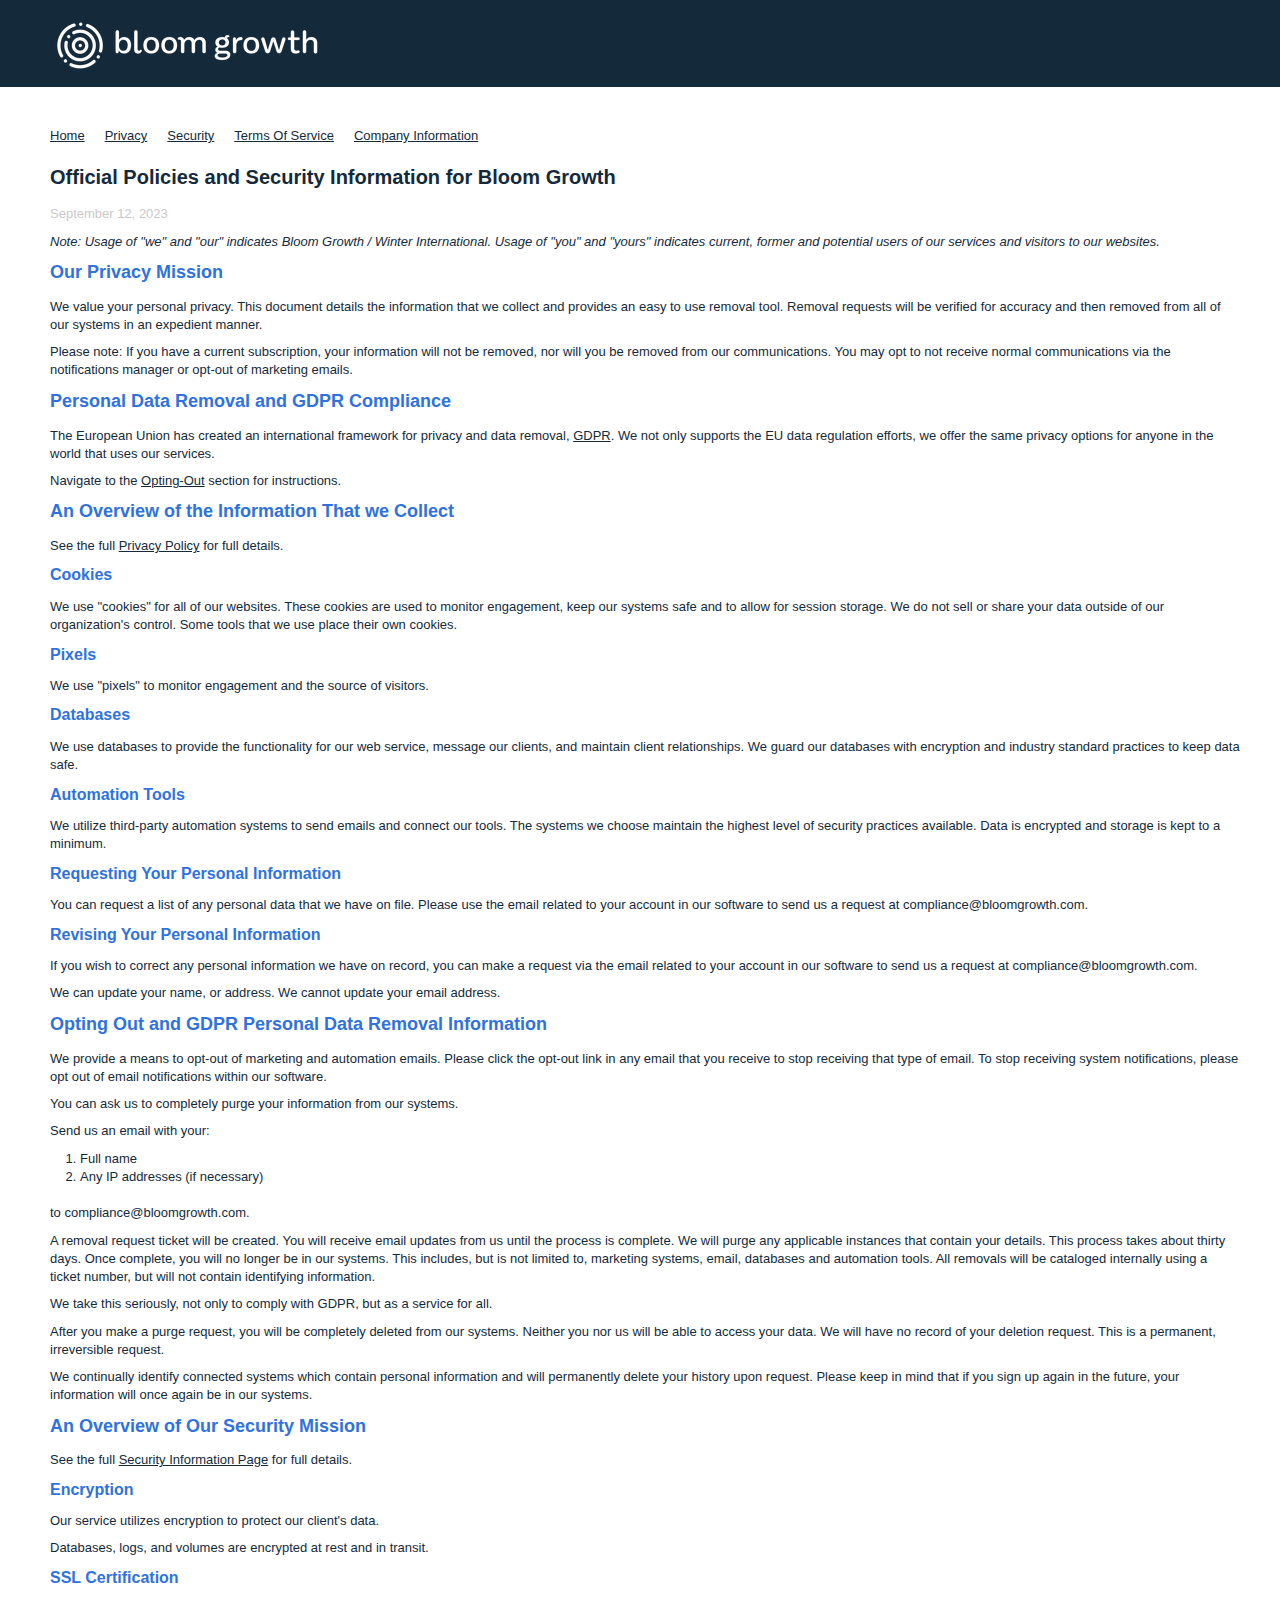
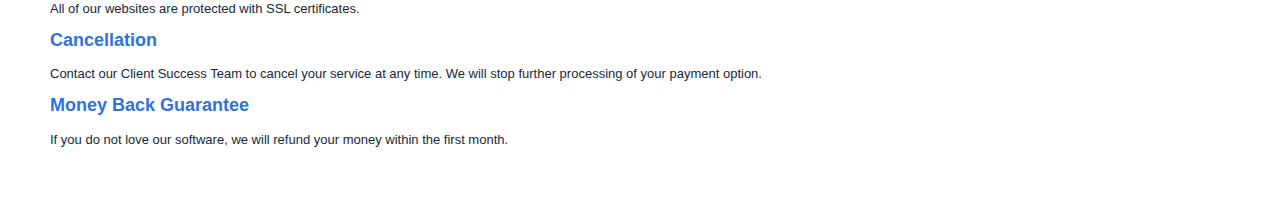
==== commit ce15fcd6: "Update index.html" ====
--- a/index.html
+++ b/index.html
@@ -16,12 +16,12 @@
 <li><a href="/company-information/">Company Information</a></li>
 </ul>
 <h1>Official Policies and Security Information for Bloom Growth</h1>
-<p class="timestamp">October 2, 2022</p>
-<p class="note">Note: Usage of "we" and "our" indicates Bloom Growth. Usage of "you" and "yours" indicates current, former and potential users of our services and visitors to our websites. </p>
+<p class="timestamp">September 12, 2023</p>
+<p class="note">Note: Usage of "we" and "our" indicates Bloom Growth / Winter International. Usage of "you" and "yours" indicates current, former and potential users of our services and visitors to our websites. </p>
 <h2>Our Privacy Mission</h2>
-<p>Bloom Growth values your personal privacy. This document details the information that we collect and provides an easy to use removal tool. Removal requests will be verified for accuracy and then removed from all of our systems in an expedient manner.</p><p>Please note: If you have a current Bloom Growth subscription, your information will not be removed, nor will you be removed from our communications. You may opt to not receive normal communications via the notifications manager or opt-out of marketing emails.</p>
+<p>We value your personal privacy. This document details the information that we collect and provides an easy to use removal tool. Removal requests will be verified for accuracy and then removed from all of our systems in an expedient manner.</p><p>Please note: If you have a current subscription, your information will not be removed, nor will you be removed from our communications. You may opt to not receive normal communications via the notifications manager or opt-out of marketing emails.</p>
 <h2>Personal Data Removal and GDPR Compliance</h2>
-<p>The European Union has created an international framework for privacy and data removal, <a href="https://ec.europa.eu/commission/priorities/justice-and-fundamental-rights/data-protection/2018-reform-eu-data-protection-rules_en&sa=D&ust=1527276572361000&usg=AFQjCNFVT3lu9X3oRnA5ymGhKpw7QJFwhw" target="_blank">GDPR</a>. Bloom Growth not only supports the EU data regulation efforts, we offer the same privacy options for anyone in the world that uses our services.</p>
+<p>The European Union has created an international framework for privacy and data removal, <a href="https://ec.europa.eu/commission/priorities/justice-and-fundamental-rights/data-protection/2018-reform-eu-data-protection-rules_en&sa=D&ust=1527276572361000&usg=AFQjCNFVT3lu9X3oRnA5ymGhKpw7QJFwhw" target="_blank">GDPR</a>. We not only supports the EU data regulation efforts, we offer the same privacy options for anyone in the world that uses our services.</p>
 <p>Navigate to the <a href="#optout">Opting-Out</a> section for instructions.</p>
 <h2>An Overview of the Information That we Collect</h2>
 <p>See the full <a href="/privacy/">Privacy Policy</a> for full details.</p>
@@ -34,9 +34,9 @@
 <h3>Automation Tools</h3>
 <p>We utilize third-party automation systems to send emails and connect our tools. The systems we choose maintain the highest level of security practices available. Data is encrypted and storage is kept to a minimum.</p>
 <h3>Requesting Your Personal Information</h3>
-<p>You can request a list of any personal data that we have on file. Please use your Bloom Growth email to send us a request at compliance@bloomgrowth.com.</p>
+<p>You can request a list of any personal data that we have on file. Please use the email related to your account in our software to send us a request at compliance@bloomgrowth.com.</p>
 <h3>Revising Your Personal Information</h3>
-<p>If you wish to correct any personal information we have on record, you can make a request using your Bloom Growth login to send us a request at compliance@bloomgrowth.com.</p>
+<p>If you wish to correct any personal information we have on record, you can make a request via the email related to your account in our software to send us a request at compliance@bloomgrowth.com.</p>
 <p>We can update your name, or address. We cannot update your email address.</p>
 <h2><a name="optout"></a>Opting Out and GDPR Personal Data Removal Information</h2>
 <p>We provide a means to opt-out of marketing and automation emails. Please click the opt-out link in any email that you receive to stop receiving that type of email. To stop receiving system notifications, please opt out of email notifications within our software.</p>
@@ -49,19 +49,19 @@
 <p>to compliance@bloomgrowth.com.</p>
 <p>A removal request ticket will be created. You will receive email updates from us until the process is complete. We will purge any applicable instances that contain your details. This process takes about thirty days. Once complete, you will no longer be in our systems. This includes, but is not limited to, marketing systems, email, databases and automation tools. All removals will be cataloged internally using a ticket number, but will not contain identifying information.</p>
 <p>We take this seriously, not only to comply with GDPR, but as a service for all.</p>
-<p>After you make a purge request, you will be completely deleted from our systems. Neither you nor Bloom Growth will be able to access your data. We will have no record of your deletion request. This is a permanent, irreversible request.</p>
+<p>After you make a purge request, you will be completely deleted from our systems. Neither you nor us will be able to access your data. We will have no record of your deletion request. This is a permanent, irreversible request.</p>
 <p>We continually identify connected systems which contain personal information and will permanently delete your history upon request. Please keep in mind that if you sign up again in the future, your information will once again be in our systems.</p>
 <h2>An Overview of Our Security Mission</h2>
 <p>See the full <a href="/security/">Security Information Page</a> for full details.</p>
 <h3>Encryption</h3>
-<p>The Bloom Growth service utilizes encryption to protect our client's data.</p>
+<p>Our service utilizes encryption to protect our client's data.</p>
 <p>Databases, logs, and volumes are encrypted at rest and in transit.</p>
 <h3>SSL Certification</h3>
 <p>All of our websites are protected with SSL certificates.<p>
 <h2>Cancellation</h2>
 <p>Contact our Client Success Team to cancel your service at any time. We will stop further processing of your payment option.</p>
 <h2>Money Back Guarantee</h2>
-<p>If you do not love Bloom Growth, we will refund your money within the first month.</p>
+<p>If you do not love our software, we will refund your money within the first month.</p>
 <p></p>
 <p></p>
 <p></p>
